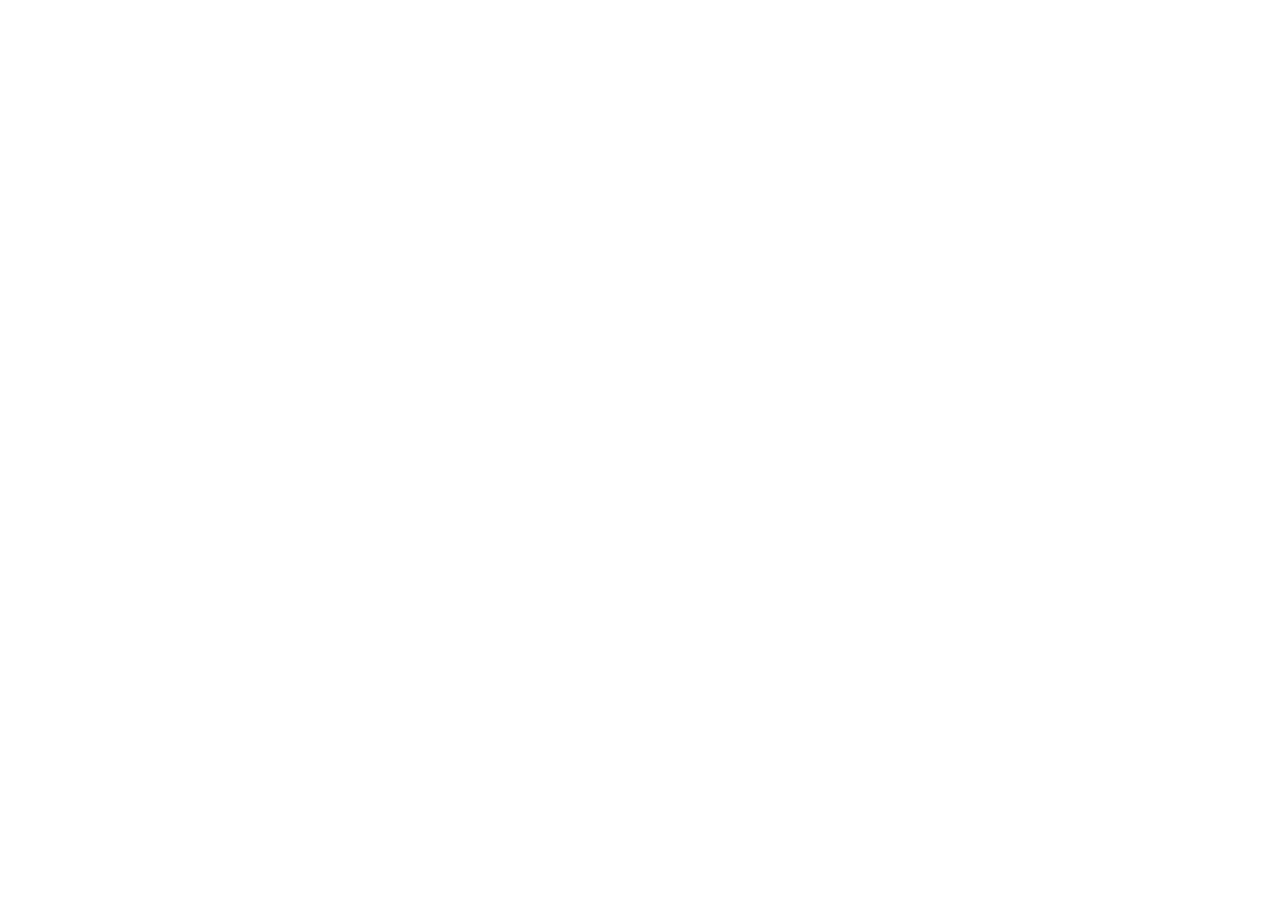
==== Index.HTMl @ b6021a37 "Erster bug fix" ====
<!DOCTYPE html>
<html lang="de">
<head>
    <meta charset="UTF-8">
    <meta name="viewport" content="width=device-width, initial-scale=1.0">
    <title>Document</title>
</head>
<body>
    
</body>
</html>
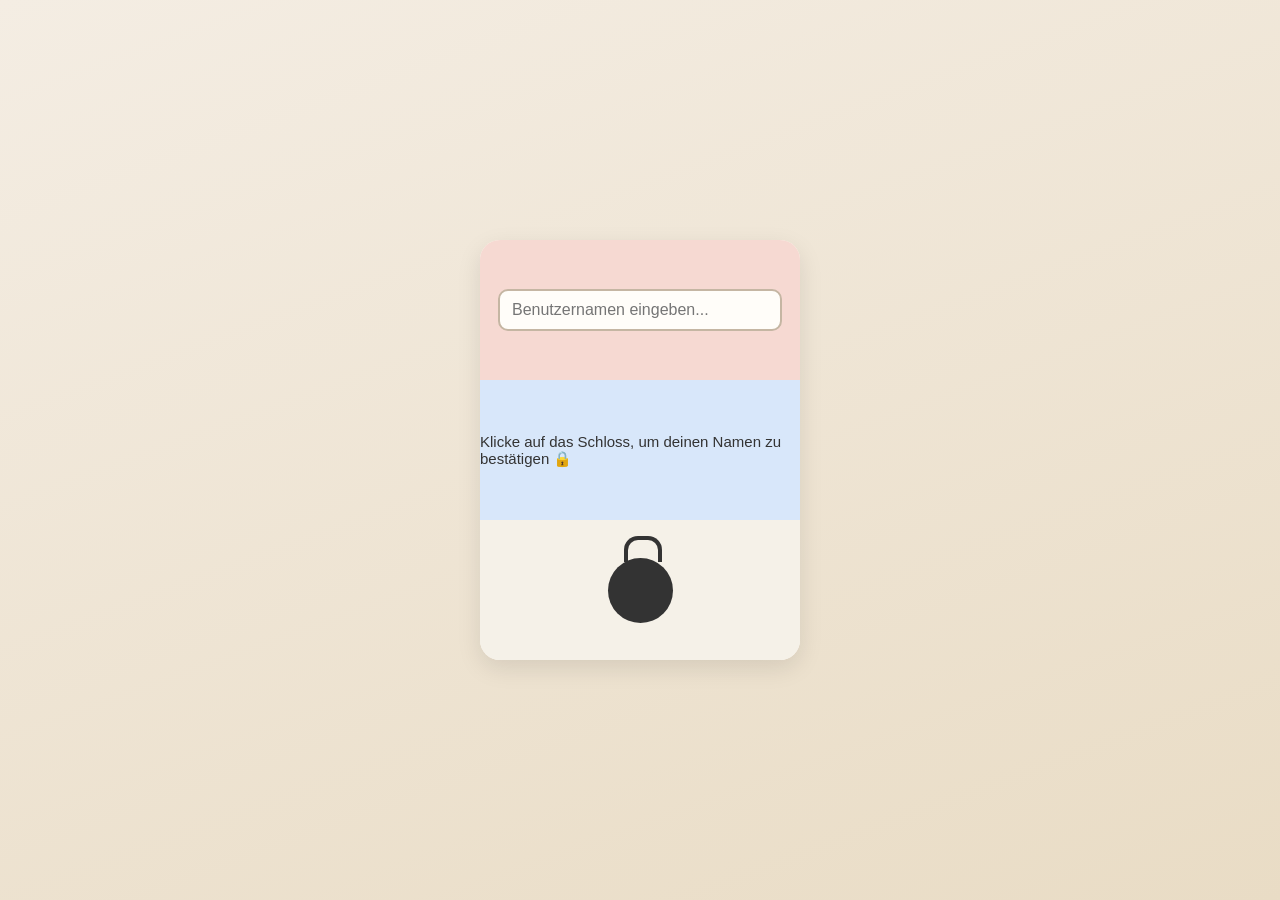
==== commit 68ce79c9: "snapshot 1" ====
--- a/Index.HTMl
+++ b/Index.HTMl
@@ -1,11 +1,48 @@
 <!DOCTYPE html>
 <html lang="de">
 <head>
-    <meta charset="UTF-8">
-    <meta name="viewport" content="width=device-width, initial-scale=1.0">
-    <title>Document</title>
+  <meta charset="UTF-8">
+  <meta name="viewport" content="width=device-width, initial-scale=1.0">
+  <title>Benutzernamen prüfen</title>
+  <link rel="stylesheet" href="style.css">
 </head>
 <body>
-    
+  <div class="card">
+    <div class="input-section">
+      <input type="text" id="username" placeholder="Benutzernamen eingeben...">
+    </div>
+
+    <div class="info-section">
+      <p>Klicke auf das Schloss, um deinen Namen zu bestätigen 🔒</p>
+    </div>
+
+    <div class="lock-section">
+      <div id="lock" class="lock open"></div>
+    </div>
+  </div>
+
+  <script>
+    const lock = document.getElementById("lock");
+    const input = document.getElementById("username");
+
+    lock.addEventListener("click", () => {
+      const username = input.value.trim();
+      if (!username) {
+        alert("Bitte zuerst einen Benutzernamen eingeben!");
+        return;
+      }
+
+      // Beispielhafte Prüfung
+      const verfügbar = username.toLowerCase() !== "admin" && username.length >= 3;
+
+      lock.classList.remove("available", "unavailable");
+
+      if (verfügbar) {
+        lock.classList.add("open", "available");
+      } else {
+        lock.classList.add("closed", "unavailable");
+      }
+    });
+  </script>
 </body>
 </html>
--- a/style.css
+++ b/style.css
@@ -0,0 +1,115 @@
+/* === Grunddesign === */
+body {
+    margin: 0;
+    height: 100vh;
+    display: flex;
+    justify-content: center;
+    align-items: center;
+    background: linear-gradient(160deg, #f4ede3, #e9dcc5);
+    font-family: "Poppins", sans-serif;
+  }
+  
+  /* === Karte mit abgerundeten Ecken === */
+  .card {
+    width: 320px;
+    height: 420px;
+    background: #fffaf2;
+    border-radius: 20px;
+    box-shadow: 0 8px 25px rgba(0,0,0,0.1);
+    display: grid;
+    grid-template-rows: 1fr 1fr 1fr;
+    overflow: hidden;
+  }
+  
+  /* === Sektionen === */
+  .input-section, .info-section, .lock-section {
+    display: flex;
+    justify-content: center;
+    align-items: center;
+  }
+  
+  .input-section {
+    background: #f6d9d2;
+  }
+  
+  .info-section {
+    background: #d8e7fa;
+    font-size: 15px;
+    color: #333;
+  }
+  
+  .lock-section {
+    background: #f5f1e8;
+  }
+  
+  /* === Eingabefeld === */
+  input {
+    width: 80%;
+    padding: 10px 12px;
+    font-size: 16px;
+    border: 2px solid #c5b6a3;
+    border-radius: 10px;
+    outline: none;
+    background: #fffdf9;
+    transition: all 0.3s ease;
+  }
+  
+  input:focus {
+    border-color: #b2937a;
+    box-shadow: 0 0 8px rgba(178,147,122,0.3);
+  }
+  
+  /* === Schloss === */
+  .lock {
+    width: 65px;
+    height: 65px;
+    border-radius: 50%;
+    background-color: #333;
+    position: relative;
+    cursor: pointer;
+    transition: transform 0.3s, box-shadow 0.3s, background-color 0.3s;
+  }
+  
+  .lock::before {
+    content: "";
+    position: absolute;
+    top: -22px;
+    left: 16px;
+    width: 30px;
+    height: 22px;
+    border: 4px solid #333;
+    border-bottom: none;
+    border-radius: 14px 14px 0 0;
+    transform-origin: center;
+    transform: rotate(0deg);
+    transition: transform 0.3s, border-color 0.3s;
+  }
+  
+  /* Schloss geschlossen */
+  .lock.closed::before {
+    transform: rotate(-25deg);
+  }
+  
+  /* Schloss grün oder rot bei Status */
+  .lock.available {
+    box-shadow: 0 0 20px 5px rgba(0, 200, 100, 0.5);
+    background-color: #2e7d32;
+  }
+  
+  .lock.available::before {
+    border-color: #2e7d32;
+  }
+  
+  .lock.unavailable {
+    box-shadow: 0 0 20px 5px rgba(255, 80, 80, 0.5);
+    background-color: #b71c1c;
+  }
+  
+  .lock.unavailable::before {
+    border-color: #b71c1c;
+  }
+  
+  /* Hover-Effekt */
+  .lock:hover {
+    transform: scale(1.05);
+  }
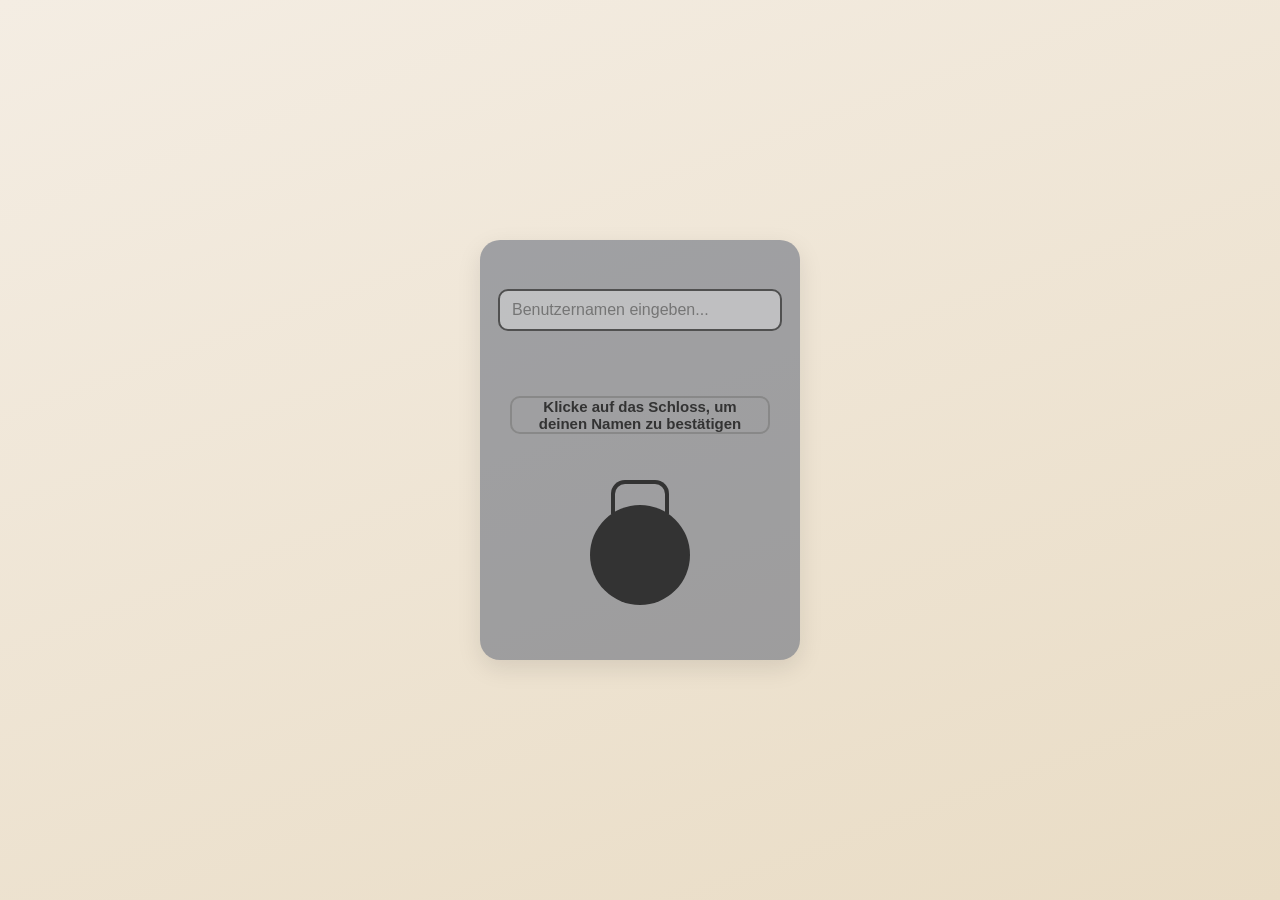
==== commit cfbdef2e: "login card update" ====
--- a/Index.HTMl
+++ b/Index.HTMl
@@ -13,7 +13,7 @@
     </div>
 
     <div class="info-section">
-      <p>Klicke auf das Schloss, um deinen Namen zu bestätigen 🔒</p>
+      <p>Klicke auf das Schloss, um deinen Namen zu bestätigen</p>
     </div>
 
     <div class="lock-section">
@@ -35,7 +35,7 @@
       // Beispielhafte Prüfung
       const verfügbar = username.toLowerCase() !== "admin" && username.length >= 3;
 
-      lock.classList.remove("available", "unavailable");
+      lock.classList.remove("available", "unavailable","closed","open");
 
       if (verfügbar) {
         lock.classList.add("open", "available");
--- a/style.css
+++ b/style.css
@@ -13,11 +13,11 @@
   .card {
     width: 320px;
     height: 420px;
-    background: #fffaf2;
+    background: rgba(80, 90, 110, 0.502);
     border-radius: 20px;
     box-shadow: 0 8px 25px rgba(0,0,0,0.1);
     display: grid;
-    grid-template-rows: 1fr 1fr 1fr;
+    grid-template-rows: 1fr 70px 210px;
     overflow: hidden;
   }
   
@@ -29,17 +29,34 @@
   }
   
   .input-section {
-    background: #f6d9d2;
+    background: #50505000;
+  }
+
+  .input-section input {
+    background: #ffffff55;
+    border-color: #505050;
   }
   
   .info-section {
-    background: #d8e7fa;
+    height: 70px;
+    background: #50505000;
     font-size: 15px;
     color: #333;
   }
+
+  .info-section p {
+    padding: 0 10px;
+    margin-left: 30px;
+    margin-right: 30px;
+    text-align: center;
+    border: 2px solid #888888;
+    border-radius: 10px;
+    font-weight: bold;
+  }
   
   .lock-section {
-    background: #f5f1e8;
+     height: 210px;
+    background: #50505000;
   }
   
   /* === Eingabefeld === */
@@ -61,8 +78,8 @@
   
   /* === Schloss === */
   .lock {
-    width: 65px;
-    height: 65px;
+    width: 100px;
+    height: 100px;
     border-radius: 50%;
     background-color: #333;
     position: relative;
@@ -72,22 +89,26 @@
   
   .lock::before {
     content: "";
+    margin: 0;
+    top: -25px;
+    width: 50%;
+    height: 30px;
     position: absolute;
-    top: -22px;
-    left: 16px;
-    width: 30px;
-    height: 22px;
+    left: calc(25% - 4px);
+    transform-origin: bottom left;
     border: 4px solid #333;
     border-bottom: none;
     border-radius: 14px 14px 0 0;
-    transform-origin: center;
-    transform: rotate(0deg);
     transition: transform 0.3s, border-color 0.3s;
   }
   
-  /* Schloss geschlossen */
+  /* Schloss geschlossen oder offen */
   .lock.closed::before {
     transform: rotate(-25deg);
+  }
+
+  .lock.open::before {
+    transform: rotate(0deg);
   }
   
   /* Schloss grün oder rot bei Status */
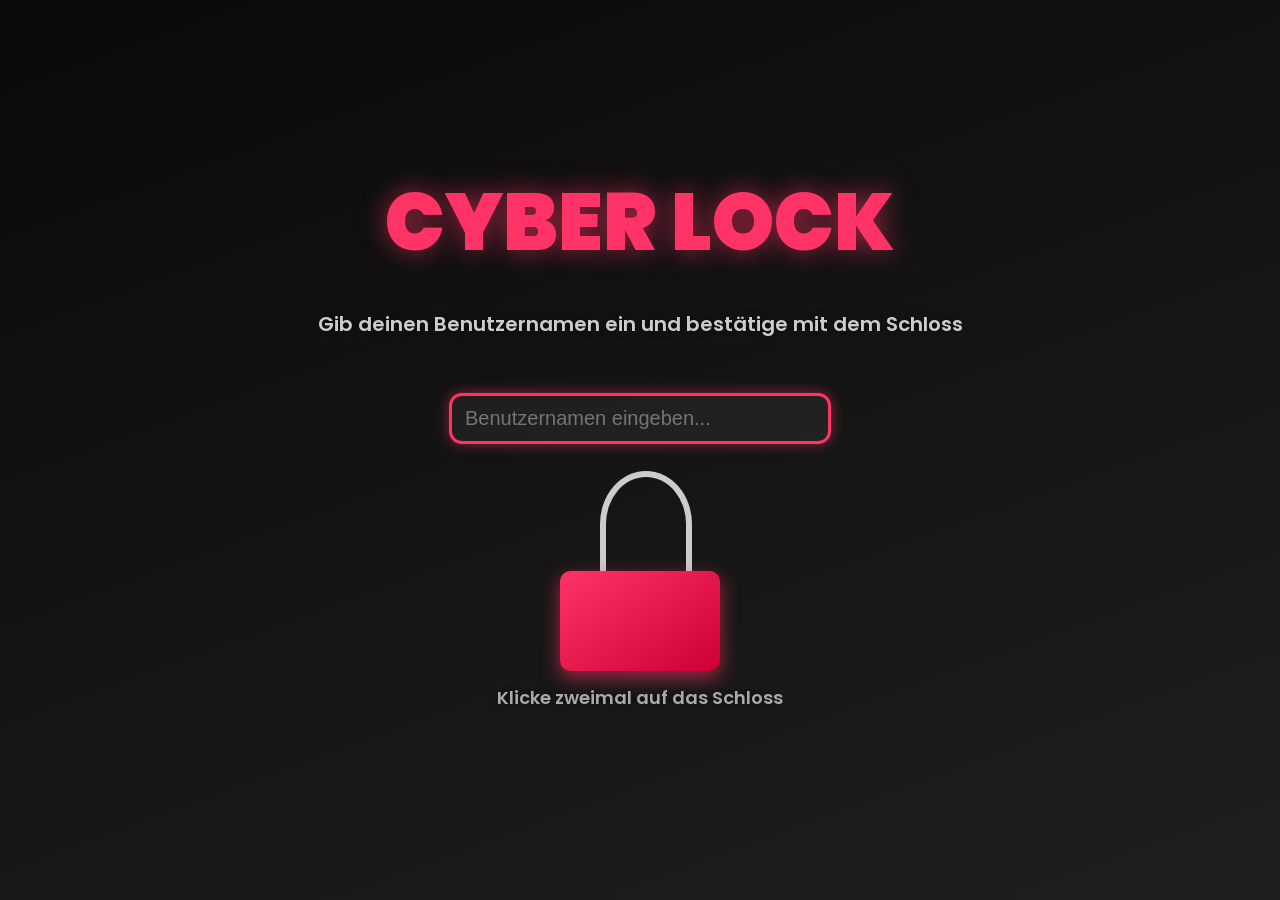
==== commit 93618a43: "Update 2GPT" ====
--- a/Index.HTMl
+++ b/Index.HTMl
@@ -3,46 +3,55 @@
 <head>
   <meta charset="UTF-8">
   <meta name="viewport" content="width=device-width, initial-scale=1.0">
-  <title>Benutzernamen prüfen</title>
+  <title>Cyber Lock</title>
   <link rel="stylesheet" href="style.css">
 </head>
 <body>
-  <div class="card">
-    <div class="input-section">
-      <input type="text" id="username" placeholder="Benutzernamen eingeben...">
-    </div>
 
-    <div class="info-section">
-      <p>Klicke auf das Schloss, um deinen Namen zu bestätigen</p>
-    </div>
+  <!-- ================= STARTSEITE ================= -->
+  <div class="startpage">
+    <h1>CYBER LOCK</h1>
+    <p>Gib deinen Benutzernamen ein und bestätige mit dem Schloss</p>
 
-    <div class="lock-section">
-      <div id="lock" class="lock open"></div>
+    <!-- Eingabefeld -->
+    <input type="text" id="username" placeholder="Benutzernamen eingeben...">
+
+    <!-- Schloss -->
+    <div class="lock-container">
+      <div class="lock" id="lock">
+        <div class="shackle"></div>
+        <div class="body"></div>
+      </div>
+      <p>Klicke zweimal auf das Schloss</p>
     </div>
   </div>
 
-  <script>
-    const lock = document.getElementById("lock");
-    const input = document.getElementById("username");
+  <!-- ================= LOCKED SCREEN ================= -->
+  <div class="locked-screen" id="lockedScreen">
+    <div class="fall-text" id="fallText">
+      <span>L</span>
+      <span>O</span>
+      <span>C</span>
+      <span>K</span>
+      <span>E</span>
+      <span>D</span>
+    </div>
 
-    lock.addEventListener("click", () => {
-      const username = input.value.trim();
-      if (!username) {
-        alert("Bitte zuerst einen Benutzernamen eingeben!");
-        return;
-      }
+    <!-- Zahlenschloss -->
+    <div class="number-lock" id="numberLock">
+      <div class="number-dial" data-value="0">0</div>
+      <div class="number-dial" data-value="0">0</div>
+      <div class="number-dial" data-value="0">0</div>
+      <div class="number-dial" data-value="0">0</div>
+    </div>
+  </div>
 
-      // Beispielhafte Prüfung
-      const verfügbar = username.toLowerCase() !== "admin" && username.length >= 3;
+  <!-- Overlay für Buchstabenaktionen -->
+  <div class="overlay" id="overlay">
+    <button id="closeOverlay">X</button>
+    <div class="overlay-content" id="overlayContent"></div>
+  </div>
 
-      lock.classList.remove("available", "unavailable","closed","open");
-
-      if (verfügbar) {
-        lock.classList.add("open", "available");
-      } else {
-        lock.classList.add("closed", "unavailable");
-      }
-    });
-  </script>
+  <script src="script.js"></script>
 </body>
-</html>+</html>
--- a/style.css
+++ b/style.css
@@ -1,136 +1,231 @@
-/* === Grunddesign === */
+@import url('https://fonts.googleapis.com/css2?family=Poppins:wght@400;600;800&display=swap');
+
 body {
-    margin: 0;
-    height: 100vh;
-    display: flex;
-    justify-content: center;
-    align-items: center;
-    background: linear-gradient(160deg, #f4ede3, #e9dcc5);
-    font-family: "Poppins", sans-serif;
-  }
-  
-  /* === Karte mit abgerundeten Ecken === */
-  .card {
-    width: 320px;
-    height: 420px;
-    background: rgba(80, 90, 110, 0.502);
-    border-radius: 20px;
-    box-shadow: 0 8px 25px rgba(0,0,0,0.1);
-    display: grid;
-    grid-template-rows: 1fr 70px 210px;
-    overflow: hidden;
-  }
-  
-  /* === Sektionen === */
-  .input-section, .info-section, .lock-section {
-    display: flex;
-    justify-content: center;
-    align-items: center;
-  }
-  
-  .input-section {
-    background: #50505000;
-  }
-
-  .input-section input {
-    background: #ffffff55;
-    border-color: #505050;
-  }
-  
-  .info-section {
-    height: 70px;
-    background: #50505000;
-    font-size: 15px;
-    color: #333;
-  }
-
-  .info-section p {
-    padding: 0 10px;
-    margin-left: 30px;
-    margin-right: 30px;
-    text-align: center;
-    border: 2px solid #888888;
-    border-radius: 10px;
-    font-weight: bold;
-  }
-  
-  .lock-section {
-     height: 210px;
-    background: #50505000;
-  }
-  
-  /* === Eingabefeld === */
-  input {
-    width: 80%;
-    padding: 10px 12px;
-    font-size: 16px;
-    border: 2px solid #c5b6a3;
-    border-radius: 10px;
-    outline: none;
-    background: #fffdf9;
-    transition: all 0.3s ease;
-  }
-  
-  input:focus {
-    border-color: #b2937a;
-    box-shadow: 0 0 8px rgba(178,147,122,0.3);
-  }
-  
-  /* === Schloss === */
-  .lock {
-    width: 100px;
-    height: 100px;
-    border-radius: 50%;
-    background-color: #333;
-    position: relative;
-    cursor: pointer;
-    transition: transform 0.3s, box-shadow 0.3s, background-color 0.3s;
-  }
-  
-  .lock::before {
-    content: "";
-    margin: 0;
-    top: -25px;
-    width: 50%;
-    height: 30px;
-    position: absolute;
-    left: calc(25% - 4px);
-    transform-origin: bottom left;
-    border: 4px solid #333;
-    border-bottom: none;
-    border-radius: 14px 14px 0 0;
-    transition: transform 0.3s, border-color 0.3s;
-  }
-  
-  /* Schloss geschlossen oder offen */
-  .lock.closed::before {
-    transform: rotate(-25deg);
-  }
-
-  .lock.open::before {
-    transform: rotate(0deg);
-  }
-  
-  /* Schloss grün oder rot bei Status */
-  .lock.available {
-    box-shadow: 0 0 20px 5px rgba(0, 200, 100, 0.5);
-    background-color: #2e7d32;
-  }
-  
-  .lock.available::before {
-    border-color: #2e7d32;
-  }
-  
-  .lock.unavailable {
-    box-shadow: 0 0 20px 5px rgba(255, 80, 80, 0.5);
-    background-color: #b71c1c;
-  }
-  
-  .lock.unavailable::before {
-    border-color: #b71c1c;
-  }
-  
-  /* Hover-Effekt */
-  .lock:hover {
-    transform: scale(1.05);
-  }+  margin:0;
+  font-family:'Poppins',sans-serif;
+  width:100vw;
+  height:100vh;
+  overflow:hidden;
+  background: linear-gradient(160deg,#0a0a0a,#1f1f1f);
+  color:white;
+  display:flex;
+  justify-content:center;
+  align-items:center;
+  flex-direction:column;
+}
+
+/* ================= STARTSEITE ================= */
+.startpage{
+  text-align:center;
+  width:100%;
+  height:100%;
+  display:flex;
+  flex-direction:column;
+  justify-content:center;
+  align-items:center;
+  gap:3vh;
+  position:relative;
+}
+
+/* Titel */
+.startpage h1{
+  font-size:clamp(36px,10vw,80px);
+  font-weight:900;
+  margin:0;
+  color:#ff3366;
+  text-shadow:0 0 2vw rgba(255,50,100,0.6);
+}
+
+/* Untertitel */
+.startpage p{
+  font-size:clamp(14px,3vw,20px);
+  margin:0 2vw 3vh 2vw;
+  color:#ccc;
+  font-weight:600;
+  text-shadow:0 0 0.5vw rgba(0,0,0,0.5);
+}
+
+/* Eingabefeld */
+#username{
+  width:70%;
+  max-width:350px;
+  padding:1.2vh 1vw;
+  font-size:clamp(14px,2.5vw,20px);
+  border-radius:1vw;
+  border:0.3vw solid #ff3366;
+  outline:none;
+  background: rgba(255,255,255,0.05);
+  color:white;
+  box-shadow:0 0 1vw rgba(255,51,102,0.5);
+  transition:all 0.3s ease;
+}
+
+#username:focus{
+  border-color:#00ffff;
+  box-shadow:0 0 1.5vw rgba(0,255,255,0.7);
+  transform: scale(1.03);
+}
+
+/* Schloss */
+.lock-container{
+  display:flex;
+  flex-direction:column;
+  align-items:center;
+  gap:1.5vh;
+}
+
+.lock{
+  width:clamp(90px,18vw,160px);
+  aspect-ratio:0.8/1;
+  position:relative;
+  cursor:pointer;
+  transition: transform 0.3s ease, box-shadow 0.3s ease;
+}
+
+.lock:hover{
+  transform: scale(1.05);
+  box-shadow:0 0 2vw rgba(255,51,102,0.7);
+}
+
+.shackle{
+  width:50%;
+  height:50%;
+  border:0.5vw solid #ccc;
+  border-bottom:none;
+  border-radius:50% 50% 0 0;
+  position:absolute;
+  top:0;
+  left:25%;
+  background:transparent;
+}
+
+.body{
+  width:100%;
+  height:50%;
+  background: linear-gradient(145deg,#ff3366,#cc0033);
+  position:absolute;
+  bottom:0;
+  left:0;
+  border-radius:0.8vw;
+  box-shadow:0 0.5vw 1.5vw rgba(255,51,102,0.6);
+}
+
+/* Hinweis */
+.lock-container p{
+  font-size:clamp(12px,1.8vw,18px);
+  color:#aaa;
+}
+
+/* ================= LOCKED SCREEN ================= */
+.locked-screen{
+  position:fixed;
+  inset:0;
+  background: linear-gradient(160deg,#000,#1a1a1a);
+  display:flex;
+  justify-content:center;
+  align-items:center;
+  flex-direction:column;
+  opacity:0;
+  pointer-events:none;
+  transition:opacity 0.5s ease;
+  z-index:10;
+}
+
+.locked-screen.active{
+  opacity:1;
+  pointer-events:all;
+}
+
+/* Buchstaben */
+.fall-text{
+  display:flex;
+  gap:1vw;
+  font-size:clamp(60px,15vw,180px);
+  font-weight:900;
+  letter-spacing:0.5vw;
+  color:#b71c1c;
+  text-shadow:0 0 5vw rgba(255,50,50,0.7);
+  margin-bottom:5vh;
+}
+
+.fall-text span{
+  display:inline-block;
+  transform:translateY(-200%);
+  cursor:pointer;
+}
+
+.fall-text.active span{
+  animation:fallDown 0.8s ease forwards;
+}
+
+.fall-text.active span:nth-child(1){animation-delay:0.1s;}
+.fall-text.active span:nth-child(2){animation-delay:0.25s;}
+.fall-text.active span:nth-child(3){animation-delay:0.4s;}
+.fall-text.active span:nth-child(4){animation-delay:0.55s;}
+.fall-text.active span:nth-child(5){animation-delay:0.7s;}
+.fall-text.active span:nth-child(6){animation-delay:0.85s;}
+
+@keyframes fallDown{
+  0%{transform:translateY(-200%);}
+  70%{transform:translateY(10%);}
+  100%{transform:translateY(0);}
+}
+
+/* Zahlenschloss */
+.number-lock{
+  position:fixed;
+  bottom:2vh;
+  display:flex;
+  gap:1vw;
+  padding:1vh 2vw;
+  background: rgba(50,50,50,0.8);
+  border-radius:1vw;
+  display:none; /* unsichtbar am Start */
+  z-index:12;
+}
+
+.number-dial{
+  width:3rem;
+  height:4rem;
+  font-size:2rem;
+  color:white;
+  background:#222;
+  display:flex;
+  justify-content:center;
+  align-items:center;
+  border-radius:0.5rem;
+  cursor:pointer;
+  user-select:none;
+  transition: transform 0.2s, box-shadow 0.3s;
+}
+
+.number-dial:hover{
+  transform: scale(1.2);
+  box-shadow:0 0 1vw rgba(255,51,102,0.5);
+}
+
+/* Overlay */
+.overlay{
+  position:fixed;
+  inset:0;
+  background: rgba(0,0,0,0.95);
+  color:white;
+  display:flex;
+  justify-content:center;
+  align-items:center;
+  flex-direction:column;
+  padding:2vw;
+  gap:2vh;
+  z-index:200;
+  opacity:0;
+  pointer-events:none;
+  transition:opacity 0.5s ease;
+}
+
+.overlay.active{opacity:1; pointer-events:all;}
+
+.overlay-content{text-align:center; max-width:90vw;}
+#closeOverlay{
+  position:absolute; top:2vw; right:2vw;
+  font-size:2vw; background:transparent; border:none; color:white; cursor:pointer;
+}
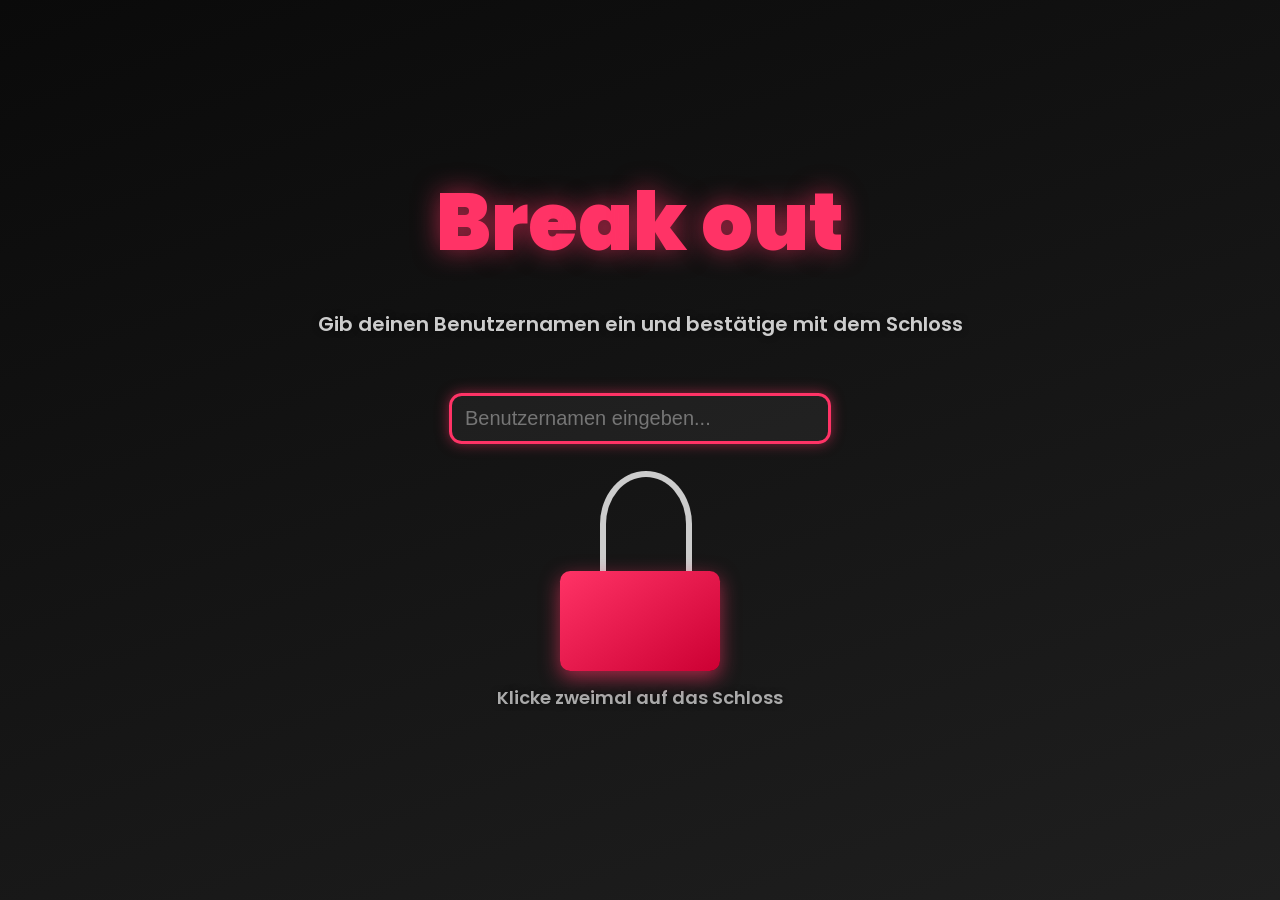
==== commit 914303b8: "unfertiges Schloss" ====
--- a/Index.HTMl
+++ b/Index.HTMl
@@ -5,12 +5,13 @@
   <meta name="viewport" content="width=device-width, initial-scale=1.0">
   <title>Cyber Lock</title>
   <link rel="stylesheet" href="style.css">
+  
 </head>
 <body>
 
   <!-- ================= STARTSEITE ================= -->
   <div class="startpage">
-    <h1>CYBER LOCK</h1>
+    <h1>Bre<span>a</span>k out</h1>
     <p>Gib deinen Benutzernamen ein und bestätige mit dem Schloss</p>
 
     <!-- Eingabefeld -->
@@ -51,7 +52,6 @@
     <button id="closeOverlay">X</button>
     <div class="overlay-content" id="overlayContent"></div>
   </div>
-
-  <script src="script.js"></script>
+<script src="script.js"></script>
 </body>
 </html>
